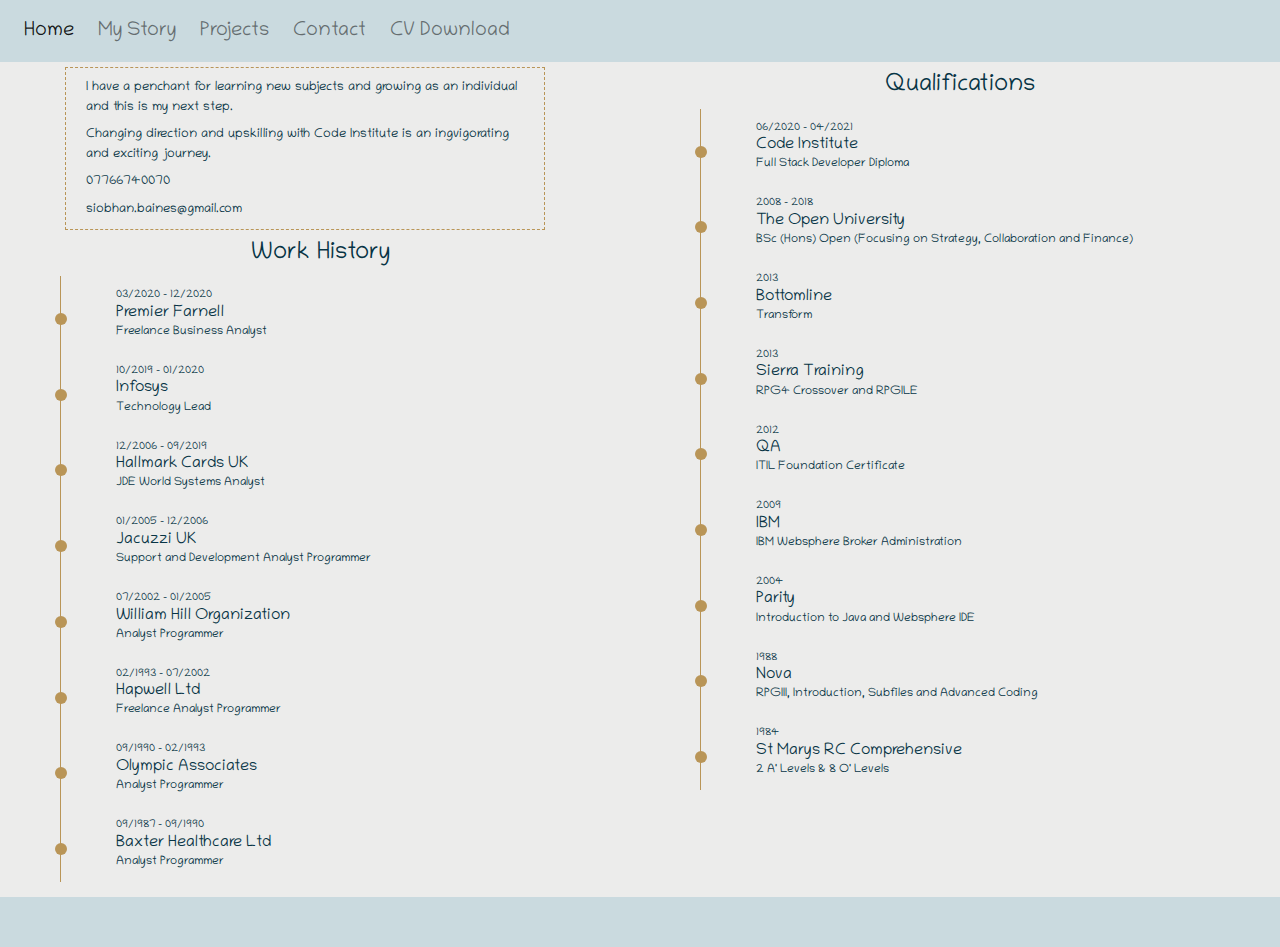
==== about.html @ 06c24351 "Run through HTML, CSS and autoprefix checkers" ====
<!DOCTYPE html>
<html lang="en">

<head>
	<meta charset="UTF-8" />
	<meta name="viewport" content="width=device-width, initial-scale=1.0" />

	<link rel="stylesheet"
		href="https://cdnjs.cloudflare.com/ajax/libs/twitter-bootstrap/4.5.2/css/bootstrap.min.css" />
	<script src="https://code.jquery.com/jquery-3.5.1.slim.min.js"
		integrity="sha384-DfXdz2htPH0lsSSs5nCTpuj/zy4C+OGpamoFVy38MVBnE+IbbVYUew+OrCXaRkfj" crossorigin="anonymous">
	</script>
	<script src="https://cdn.jsdelivr.net/npm/bootstrap@4.5.3/dist/js/bootstrap.bundle.min.js"
		integrity="sha384-ho+j7jyWK8fNQe+A12Hb8AhRq26LrZ/JpcUGGOn+Y7RsweNrtN/tE3MoK7ZeZDyx" crossorigin="anonymous">
	</script>
	<link rel="stylesheet" href="https://use.fontawesome.com/releases/v5.6.1/css/all.css"
		integrity="sha384-gfdkjb5BdAXd+lj+gudLWI+BXq4IuLW5IT+brZEZsLFm++aCMlF1V92rMkPaX4PP" crossorigin="anonymous" />
	<!-- My Style Sheet -->
	<link rel="stylesheet" href="assets/css/style.css" type="text/css" />
	<title>Siobhan Baines Portfolio</title>
</head>

<body>
	<!-- Header containing Navigation and CV Download call to action -->
	<header>
		<div class="container-fluid header-container">

			<nav class="navbar navbar-expand-sm navbar-light">
				<button class="navbar-toggler mr-auto" type="button" data-toggle="collapse" data-target="#navbarNavDropdown" aria-controls="navbarNavDropdown" aria-expanded="false" aria-label="Toggle navigation"><span class="navbar-toggler-icon"></span>
                </button>

				<div class="collapse navbar-collapse" id="navbarNavDropdown">
					<ul class="navbar-nav mr-auto">
						<li class="active nav-item mr-2">
							<a class="nav-link" href="index.html">Home</a>
						</li>
						<li class="nav-item mr-2">
							<a class="nav-link" href="about.html">My Story</a>
						</li>
						<li class="nav-item mr-2">
							<a class="nav-link" href="projects.html">Projects</a>
						</li>
						<li class="nav-item mr-2">
							<a class="nav-link" href="contact.html">Contact</a>
						</li>
						<li class="nav-item mr-2">
							<a class="nav-link" href="assets/cv/Siobhan_Baines_CV.pdf" target="_blank">CV Download</a>
						</li>
					</ul>
				</div>
			</nav>
		</div>
	</header>
	<!-- A brief outline of my skill, qualifications and experience? -->
	<section class="container-fluid about-container">
		<div class="row">
			<div class="col-md-6 section-1">
	
				<!-- My Contact Details-->
				<div class="row">
					<div class="col-md-12 about-me">
	
						<!-- Who I am -->
						<div id="about-me-intro">
							<ul>
								<li>
									<p class="about-me"> I have a penchant for learning new subjects and growing as an
										individual and this is my next step.</p>
								</li>
								<li>
									<p class="about-me">Changing direction and upskilling with Code Institute is an
										ingvigorating and exciting journey.</p>
								</li>
								<li>
									<p class="about-me inline-block"><i class="fa fa-phone"></i> 07766740070
									</p>
								</li>
								<li>
									<p class="about-me inline-block"><a
											href="mailto:siobhan.baines@gmail.com"><i class="fa fa-envelope-square"></i></a>
										siobhan.baines@gmail.com</p>
								</li>
							</ul>
						</div>
					</div>
	
					<!-- Work Timeline -->
					<div class="col-md-12" id="work-section">
						<h4 class="timeline-heading">Work History</h4>
						<div class="timeline-items">
							<div class="timeline-item" data-dates="03/2020 - 12/2020">
								<h6>Premier Farnell</h6>
								<p>Freelance Business Analyst</p>
							</div>
							<div class="timeline-item" data-dates="10/2019 - 01/2020">
								<h6>Infosys</h6>
								<p>Technology Lead</p>
							</div>
							<div class="timeline-item" data-dates="12/2006 - 09/2019">
								<h6>Hallmark Cards UK</h6>
								<p>JDE World Systems Analyst</p>
							</div>
							<div class="timeline-item" data-dates="01/2005 - 12/2006">
								<h6>Jacuzzi UK</h6>
								<p>Support and Development Analyst Programmer</p>
							</div>
							<div class="timeline-item" data-dates="07/2002 - 01/2005">
								<h6>William Hill Organization</h6>
								<p>Analyst Programmer</p>
							</div>
							<div class="timeline-item" data-dates="02/1993 - 07/2002">
								<h6>Hapwell Ltd</h6>
								<p>Freelance Analyst Programmer</p>
							</div>
							<div class="timeline-item" data-dates="09/1990 - 02/1993">
								<h6>Olympic Associates</h6>
								<p>Analyst Programmer</p>
							</div>
							<div class="timeline-item" data-dates="09/1987 - 09/1990">
								<h6>Baxter Healthcare Ltd</h6>
								<p>Analyst Programmer</p>
							</div>
						</div>
					</div>
				</div>
			</div>
			<!-- Qualification Timeline -->
			<div class="col-md-6 section-2">
				<div class="row">
					<div class="col-md-12" id="qualify-section">
						<h4 class="timeline-heading">Qualifications</h4>
						<div class="timeline-items">
							<div class="timeline-item" data-dates="06/2020 - 04/2021">
								<h6>Code Institute</h6>
								<p>Full Stack Developer Diploma</p>
							</div>
							<div class="timeline-item" data-dates="2008 - 2018">
								<h6>The Open University</h6>
								<p>BSc (Hons) Open
									(Focusing on Strategy, Collaboration and Finance)</p>
							</div>
							<div class="timeline-item" data-dates="2013">
								<h6>Bottomline</h6>
								<p>Transform</p>
							</div>
							<div class="timeline-item" data-dates="2013">
								<h6>Sierra Training</h6>
								<p>RPG4 Crossover and RPGILE</p>
							</div>
							<div class="timeline-item" data-dates="2012">
								<h6>QA</h6>
								<p>ITIL Foundation Certificate</p>
							</div>
							<div class="timeline-item" data-dates="2009">
								<h6>IBM</h6>
								<p>IBM Websphere Broker Administration</p>
							</div>
							<div class="timeline-item" data-dates="2004">
								<h6>Parity</h6>
								<p>Introduction to Java and Websphere IDE</p>
							</div>
							<div class="timeline-item" data-dates="1988">
								<h6>Nova</h6>
								<p>RPGIII, Introduction, Subfiles and Advanced Coding</p>
							</div>
							<div class="timeline-item" data-dates="1984">
								<h6>St Marys RC Comprehensive</h6>
								<p>2 A' Levels & 8 O' Levels</p>
							</div>
						</div>
					</div>
				</div>
			</div>
		</div>
	</section>

	<!-- Social Media Links-->
	<footer>
		<div class="contain-fluid">
			<div class="row justify-content-center no-gutters">
				<div class="col col-sm-6">
					<ul class="social-media inline-block">
						<li class="social-media inline-block ml-3">
							<a href="https://github.com/SiobhanBaines" target="_blank">
								<i class="fab fa-github"></i></a>
						</li>
						<li class="social-media inline-block ml-3">
							<a href="https://www.linkedin.com/in/siobhan-baines-9b296a22/" target="_blank">
								<i class="fab fa-linkedin"></i></a>
						</li>
						<li class="social-media inline-block ml-3">
							<a href="https://www.facebook.com/siobhan.baines/" target="_blank">
								<i class="fab fa-facebook"></i></a>
						</li>
						<li class="social-media inline-block ml-3">
							<a href="https://www.instagram.com/siobhan.baines/" target="_blank">
								<i class="fab fa-instagram"></i></a>
						</li>
						<li class="social-media inline-block ml-3">
							<a href="https://twitter.com/BainesSiobhan" target="_blank">
								<i class="fab fa-twitter"></i></a>
						</li>
					</ul>
				</div>
			</div>
		</div>
	</footer>
</body>

</html>
---- assets/css/style.css ----
/*
* Prefixed by https://autoprefixer.github.io
* PostCSS: v7.0.29,
* Autoprefixer: v9.7.6
* Browsers: last 4 version
*/

@import url('https://fonts.googleapis.com/css2?family=Chilanka&display=swap');
/*-----------------------------------------Colours*/
a {
    color: #073445;
}

.cv-pdf a {
    color: #b99557;
}

/*------------------------------------------Global*/
body {
    margin: 0;
    padding:0;
    font-family: Chilanka;
    color: #073445;
}
.inline-block {
    display: inline-block;
}
h1, h3,h5, h6{
    margin: 0;
}

.jumbotron {
    background: transparent;
}
/*--------------------------------------Image overlay*/
.opaque-overlay {
    position: absolute;
    top: 0;
    left: 0;
    height: 100%;
    width: 100%;
    background-color: rgba(250, 250, 250, 0.8);
}
/*------------------------------------------Header*/
.header-container {
    max-width: 100vw !important;
    max-height: 100vh !important;
    padding: 0;
    margin: 0;
    background-color: rgba(150, 181, 191, 0.5);
    -webkit-box-align: baseline;
        -ms-flex-align: baseline;
            align-items: baseline;
}
.navbar {
    margin-bottom: 0;
    border: 0;
    width: 100%;
}
.nav-item {
    font-size: 20px;
}

/*----------------------------------------Footer*/

footer {
    background-color: rgba(150, 181, 191, 0.5);
    margin: 0;
    min-height: 50px;
}
footer ul {
    width: 100%;
    padding: 0;
    margin: 0;
    margin-top: 10px;
}

.footer ul li {
    margin-top: 12px;
    padding: 0;
}

.social-media {
    font-size: 25px;
    font-weight: bold;
    position: relative;
    text-align: center;
}

/*------------------------------------Index Body Image*/
.index-container {
    height: 100vh;
    background: url("../images/index-image.jpg") no-repeat top left fixed;
    background-size: cover;
    display: -webkit-box;
    display: -ms-flexbox;
    display: flex;
    -webkit-box-align: center;
        -ms-flex-align: center;
            align-items: center;
    -webkit-box-pack: center;
        -ms-flex-pack: center;
            justify-content: center;
    position: relative;
}
.jobtitle {
    color: #073445;
    margin-top: 25px;
    margin-left: 50px;
}
/*-------------------------------About Me body */
.about-container{
    background-color: #ececeb;
}
.about-me{
    padding-top: 5px;
}
#about-me-intro{
    padding:5px 0px 0px 0px;
    margin-left: 50px;
    margin-right: 80px;
    border-color: #b99557;
    border-style: dashed;
    border-width: thin;
    -webkit-box-pack: left;
        -ms-flex-pack: left;
            justify-content: left;
    font-size: 13px;
}
#about-me-intro ul{
    padding: 0em 0.5em 0em;
    margin-left: 1em;
    margin-right: 1em;
    margin-bottom: 0.5em;
}
#about-me-intro li {
    list-style: none;
}
.about-me p {
    margin-bottom: 3px;
}

#about-me-intro i {
    color: #b99557;
}
#work-section {
    display: table-cell;
    position: relative;
    padding: 10px 60px 15px 60px;
    text-align: center;
}
#work-section .heading-time{
font-weight: 700;
}
#qualify-section {
    position: relative;
    padding: 10px 60px 15px 60px;
    text-align: center;
}
.timeline-item {
    padding: 1em 2em 1em 5em;
    position: relative;
    border-left: 1px #b99557 solid;
    font-size: 11px;
    text-align: left;
}
.timeline-item p {
    padding: 0;
    margin: 0;
    font-size: 12px;
}
.timeline-item:before {
    content: attr(data-dates);
    left: 2.5em;
    top: 1em;
    padding: 0;
    margin: 0;
}
.timeline-item:after {
    width: 12px;
    height: 12px;
    display: block;
    top: 2.3rem;
    position: absolute;
    left: -6px;
    border-radius: 50%;
    content:"";
    background: #b99557;
}
/*-----------------------------------Project Body*/
.projects-container {
    background-color: #eae5cc;
}
.project-row{
      -webkit-box-pack: center;
          -ms-flex-pack: center;
              justify-content: center;
      -webkit-box-align: center;
          -ms-flex-align: center;
              align-items: center;
}
.card {
    border-radius: 5%;
    width: 15em;
    height: 12em;
    top: 25%;
    margin: 8% auto;
    padding: 15px;
    -webkit-box-align: center;
        -ms-flex-align: center;
            align-items: center;
    z-index: 2;
    display: block;
    opacity: 0.75;
    transition: all 0.3s ease-in;
    -webkit-transition: all 0.3s ease-in;
    -moz-transition: all 0.3s ease-in;
    -o-transition: all 0.3s ease-in;
}
.card-title{
    font-size: 18px;
    font-weight: 700;
    text-align: center;
}
.card-subtitle{
    font-size: 15px;
    text-align: center;
}
.card-text {
  font-size: 30px;
  font-weight: bold;
  position: relative;
  text-align: center;
  color: #b99557;
  padding: 30px 10px 0 10px;
}
.card-text a{
  font-size: 30px;
  font-weight: bold;
  position: relative;
  text-align: center;
  color: #b99557;
  padding: 30px 10px 0 10px;
}

/*------------------------------------Contact Body*/
.contact-container {
    height: 100vh;
    overflow: hidden;
    background: url("../images/contact-image.jpg") no-repeat top left fixed;
    background-size: cover;
    display: -webkit-box;
    display: -ms-flexbox;
    display: flex;
    -webkit-box-align: center;
        -ms-flex-align: center;
            align-items: center;
    -webkit-box-pack: center;
        -ms-flex-pack: center;
            justify-content: center;
    position: relative;
}

.contact-form {
  padding-top: 10px;
  margin: 0 auto;
  max-width: 75%;
}

button[type="submit"] {
  margin-top: 15px;
  margin-bottom: 20px;
  color: #fafafa;
  background-color: #b99557;
}

/*--------------------------------------------Media Queries*/
@media (min-width: 992px) {
  .center-form {
    padding-top: 30px;
    min-height: 240px;
    margin: 0 auto;
    max-width: 50%;
  }
}
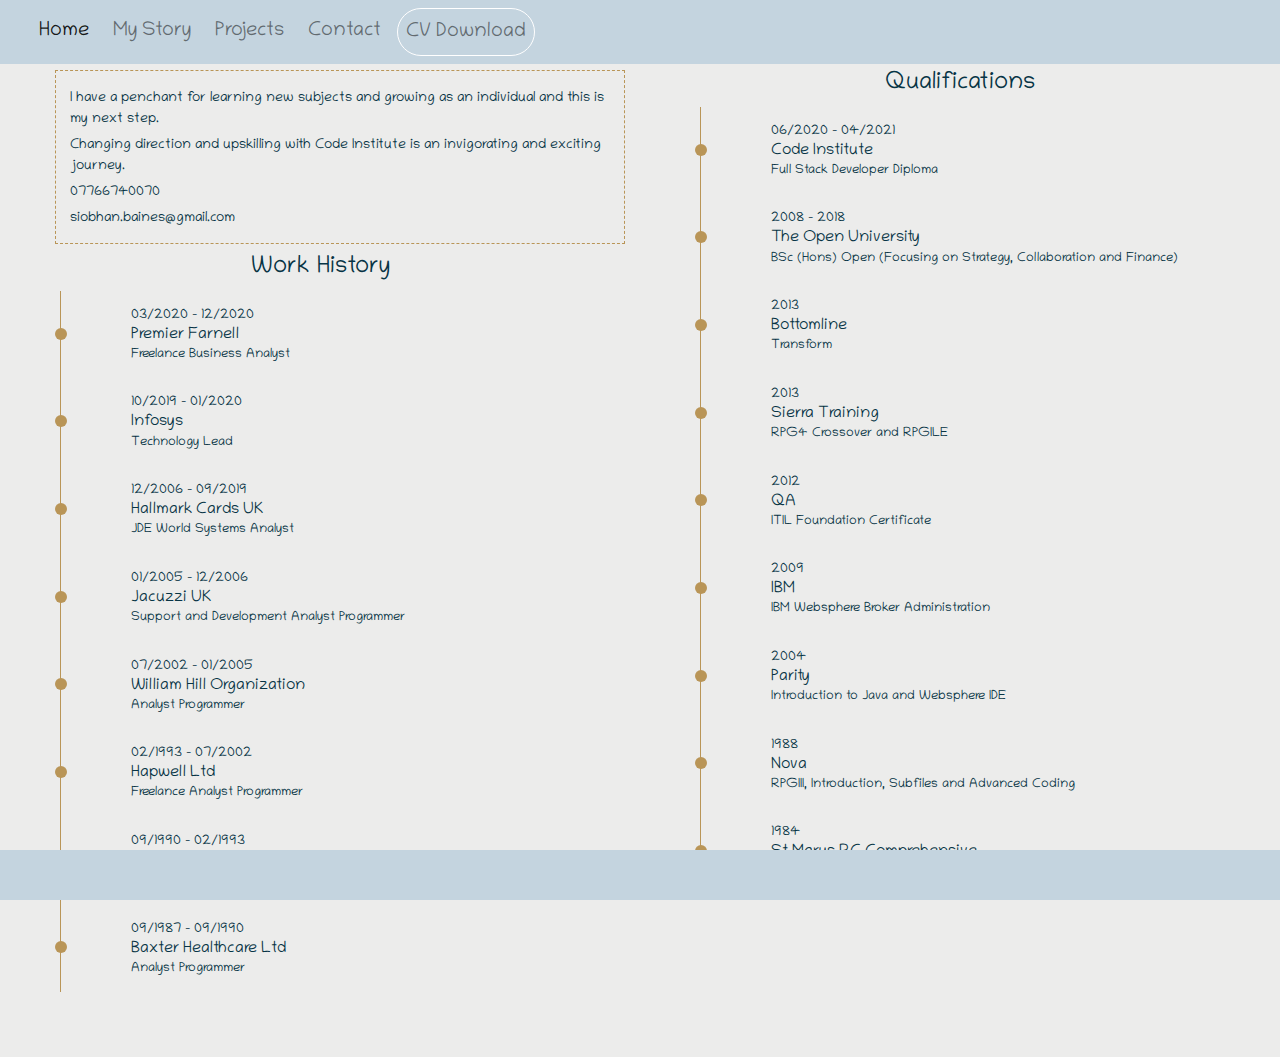
==== commit 28cc8d90: "Add comments where I have copied and modified code" ====
--- a/about.html
+++ b/about.html
@@ -23,6 +23,8 @@
 <body>
 	<!-- Header containing Navigation and CV Download call to action -->
 	<header>
+            <!-- copied from Whiskey Drop - Code Institute - modified to fit 
+                 This is based on a standard Bootstrap feature using Bootstrap classes etc -->            
 		<div class="container-fluid header-container">
 
 			<nav class="navbar navbar-expand-sm navbar-light">
@@ -43,7 +45,7 @@
 						<li class="nav-item mr-2">
 							<a class="nav-link" href="contact.html">Contact</a>
 						</li>
-						<li class="nav-item mr-2">
+						<li class="nav-item mr-2 cv-pdf">
 							<a class="nav-link" href="assets/cv/Siobhan_Baines_CV.pdf" target="_blank">CV Download</a>
 						</li>
 					</ul>
@@ -64,21 +66,21 @@
 						<div id="about-me-intro">
 							<ul>
 								<li>
-									<p class="about-me"> I have a penchant for learning new subjects and growing as an
+									<p > I have a penchant for learning new subjects and growing as an
 										individual and this is my next step.</p>
 								</li>
 								<li>
-									<p class="about-me">Changing direction and upskilling with Code Institute is an
-										ingvigorating and exciting journey.</p>
-								</li>
-								<li>
-									<p class="about-me inline-block"><i class="fa fa-phone"></i> 07766740070
+									<p >Changing direction and upskilling with Code Institute is an
+										invigorating and exciting journey.</p>
+								</li>
+								<li>
+									<p class="inline-block"><a href="tel:07766740070"><i class="fa fa-phone"></i>  07766740070</a>
 									</p>
 								</li>
 								<li>
-									<p class="about-me inline-block"><a
-											href="mailto:siobhan.baines@gmail.com"><i class="fa fa-envelope-square"></i></a>
-										siobhan.baines@gmail.com</p>
+									<p class="inline-block"><a
+											href="mailto:siobhan.baines@gmail.com"><i class="fa fa-envelope-square"></i>  siobhan.baines@gmail.com</a>
+										</p>
 								</li>
 							</ul>
 						</div>
@@ -88,6 +90,7 @@
 					<div class="col-md-12" id="work-section">
 						<h4 class="timeline-heading">Work History</h4>
 						<div class="timeline-items">
+                                <!-- The timeline items sections were copied from resume-miniproject-bootstrap4 - Code Institute - modified -->     
 							<div class="timeline-item" data-dates="03/2020 - 12/2020">
 								<h6>Premier Farnell</h6>
 								<p>Freelance Business Analyst</p>
@@ -176,7 +179,7 @@
 
 	<!-- Social Media Links-->
 	<footer>
-		<div class="contain-fluid">
+		<div class="container">
 			<div class="row justify-content-center no-gutters">
 				<div class="col col-sm-6">
 					<ul class="social-media inline-block">
--- a/assets/css/style.css
+++ b/assets/css/style.css
@@ -11,16 +11,13 @@
     color: #073445;
 }
 
-.cv-pdf a {
-    color: #b99557;
-}
-
 /*------------------------------------------Global*/
-body {
+html, body {
     margin: 0;
     padding:0;
     font-family: Chilanka;
     color: #073445;
+    height: 100%
 }
 .inline-block {
     display: inline-block;
@@ -29,11 +26,12 @@
     margin: 0;
 }
 
-.jumbotron {
+.jumbotron { /*  Copied from Whiskey Drop - Coding Institute */
     background: transparent;
 }
 /*--------------------------------------Image overlay*/
-.opaque-overlay {
+
+.opaque-overlay { /* Copied from Whiskey Drop - Coding Institute - changed colour */
     position: absolute;
     top: 0;
     left: 0;
@@ -42,17 +40,17 @@
     background-color: rgba(250, 250, 250, 0.8);
 }
 /*------------------------------------------Header*/
-.header-container {
-    max-width: 100vw !important;
-    max-height: 100vh !important;
-    padding: 0;
-    margin: 0;
-    background-color: rgba(150, 181, 191, 0.5);
-    -webkit-box-align: baseline;
-        -ms-flex-align: baseline;
-            align-items: baseline;
-}
-.navbar {
+header{
+    background-color: #c4d4df;
+    margin: 0;
+    min-height: 50px;
+    z-index: 10;
+    position: fixed;
+    top: 0;
+    width: 100vw;
+}
+
+.navbar { /* Copied from Whiskey Drop - Coding Institute - modified */
     margin-bottom: 0;
     border: 0;
     width: 100%;
@@ -61,12 +59,21 @@
     font-size: 20px;
 }
 
+.cv-pdf{
+    border: #fff;
+    border-style: solid;
+    border-width: thin;
+    border-radius: 25px;
+}
 /*----------------------------------------Footer*/
-
 footer {
-    background-color: rgba(150, 181, 191, 0.5);
+    background-color: #c4d4df;
     margin: 0;
     min-height: 50px;
+    z-index: 10;
+    position: fixed;
+    bottom:0;
+    width: 100vw;
 }
 footer ul {
     width: 100%;
@@ -74,12 +81,10 @@
     margin: 0;
     margin-top: 10px;
 }
-
 .footer ul li {
     margin-top: 12px;
     padding: 0;
 }
-
 .social-media {
     font-size: 25px;
     font-weight: bold;
@@ -88,9 +93,10 @@
 }
 
 /*------------------------------------Index Body Image*/
-.index-container {
-    height: 100vh;
-    background: url("../images/index-image.jpg") no-repeat top left fixed;
+
+.index-container { /* callout-container copied from Whiskey Drop - Coding Institute - modified */
+    height: 100%;
+    background: url("../images/index_image.png") no-repeat top left fixed;
     background-size: cover;
     display: -webkit-box;
     display: -ms-flexbox;
@@ -101,34 +107,35 @@
     -webkit-box-pack: center;
         -ms-flex-pack: center;
             justify-content: center;
-    position: relative;
+   position: relative;
 }
 .jobtitle {
     color: #073445;
     margin-top: 25px;
     margin-left: 50px;
 }
+
 /*-------------------------------About Me body */
 .about-container{
     background-color: #ececeb;
 }
 .about-me{
-    padding-top: 5px;
+    padding-top: 70px;
 }
 #about-me-intro{
-    padding:5px 0px 0px 0px;
-    margin-left: 50px;
-    margin-right: 80px;
+    padding-top:5px;
+    margin-left: 40px;
+    margin-right: 0px;
     border-color: #b99557;
     border-style: dashed;
     border-width: thin;
     -webkit-box-pack: left;
         -ms-flex-pack: left;
             justify-content: left;
-    font-size: 13px;
+    font-size: 14px;
 }
 #about-me-intro ul{
-    padding: 0em 0.5em 0em;
+    padding: 0.5em 0em 0.5em 0em;
     margin-left: 1em;
     margin-right: 1em;
     margin-bottom: 0.5em;
@@ -136,47 +143,48 @@
 #about-me-intro li {
     list-style: none;
 }
-.about-me p {
-    margin-bottom: 3px;
-}
-
+#about-me-intro p {
+    padding: 5px 0 0 0;
+    margin: 0;
+
+}
 #about-me-intro i {
     color: #b99557;
 }
 #work-section {
     display: table-cell;
     position: relative;
-    padding: 10px 60px 15px 60px;
-    text-align: center;
-}
-#work-section .heading-time{
+    padding: 10px 60px 65px 60px;
+    text-align: center;
+}
+#qualify-section {
+    position: relative;
+    padding: 70px 60px 65px 60px;
+    text-align: center;
+}
+.heading-time{
 font-weight: 700;
 }
-#qualify-section {
-    position: relative;
-    padding: 10px 60px 15px 60px;
-    text-align: center;
-}
-.timeline-item {
+.timeline-item { /* Copied from resume-miniproject-bootstrap4 - Code Institute - modified */
     padding: 1em 2em 1em 5em;
     position: relative;
     border-left: 1px #b99557 solid;
-    font-size: 11px;
+    font-size: 14px;
     text-align: left;
 }
-.timeline-item p {
+.timeline-item p { /* Copied from resume-miniproject-bootstrap4 - Code Institute - modified */
     padding: 0;
     margin: 0;
-    font-size: 12px;
-}
-.timeline-item:before {
+    font-size: 13px;
+}
+.timeline-item:before { /* Copied from resume-miniproject-bootstrap4 - Code Institute - modified */
     content: attr(data-dates);
     left: 2.5em;
     top: 1em;
     padding: 0;
     margin: 0;
 }
-.timeline-item:after {
+.timeline-item:after { /* Copied from resume-miniproject-bootstrap4 - Code Institute - modified */
     width: 12px;
     height: 12px;
     display: block;
@@ -187,17 +195,29 @@
     content:"";
     background: #b99557;
 }
+
 /*-----------------------------------Project Body*/
 .projects-container {
-    background-color: #eae5cc;
+   background-color: #d8dad4
 }
 .project-row{
+    min-height: 100vh;
+    padding: 70px 5px 70px 5px;
       -webkit-box-pack: center;
           -ms-flex-pack: center;
               justify-content: center;
       -webkit-box-align: center;
           -ms-flex-align: center;
               align-items: center;
+}
+.card-body{
+    padding-bottom: 0;
+}
+button.card-body{
+    border-style: none;
+    opacity: 1;
+    padding: 1px, 0;
+    background-color: #fff;
 }
 .card {
     border-radius: 5%;
@@ -206,6 +226,7 @@
     top: 25%;
     margin: 8% auto;
     padding: 15px;
+    justify-items: center;
     -webkit-box-align: center;
         -ms-flex-align: center;
             align-items: center;
@@ -225,6 +246,7 @@
 .card-subtitle{
     font-size: 15px;
     text-align: center;
+    padding-bottom: 1.5em;
 }
 .card-text {
   font-size: 30px;
@@ -232,7 +254,7 @@
   position: relative;
   text-align: center;
   color: #b99557;
-  padding: 30px 10px 0 10px;
+  padding: 30px 10px -5px 10px;
 }
 .card-text a{
   font-size: 30px;
@@ -242,12 +264,21 @@
   color: #b99557;
   padding: 30px 10px 0 10px;
 }
-
+#modalLabelP1,
+#modalLabelP2,
+#modalLabelP3,
+#modalLabelP4,
+#modalLabelP5,
+#modalLabelP2{
+    font-weight: 700;
+}
+.btn-projects{
+    background-color: #b99557; 
+}
 /*------------------------------------Contact Body*/
-.contact-container {
-    height: 100vh;
-    overflow: hidden;
-    background: url("../images/contact-image.jpg") no-repeat top left fixed;
+
+.contact-container { /* callout-container copied from Whiskey Drop - Coding Institute - modified */
+    background: url("../images/contact_image.png") no-repeat top left fixed;
     background-size: cover;
     display: -webkit-box;
     display: -ms-flexbox;
@@ -259,14 +290,13 @@
         -ms-flex-pack: center;
             justify-content: center;
     position: relative;
-}
-
+    min-height: 100vh;
+}
 .contact-form {
   padding-top: 10px;
   margin: 0 auto;
   max-width: 75%;
 }
-
 button[type="submit"] {
   margin-top: 15px;
   margin-bottom: 20px;
@@ -275,11 +305,22 @@
 }
 
 /*--------------------------------------------Media Queries*/
-@media (min-width: 992px) {
-  .center-form {
-    padding-top: 30px;
-    min-height: 240px;
-    margin: 0 auto;
-    max-width: 50%;
-  }
+@media (max-width: 768px) {
+    .center-form {
+        padding-top: 30px;
+        min-height: 240px;
+        margin: 0 auto;
+        max-width: 50%;
+    }
+    #work-section {
+        display: table-cell;
+        position: relative;
+        padding: 10px 60px 15px 60px;
+        text-align: center;
+    }
+    #qualify-section {
+        position: relative;
+        padding: 10px 60px 65px 60px;
+        text-align: center;
+    }
 }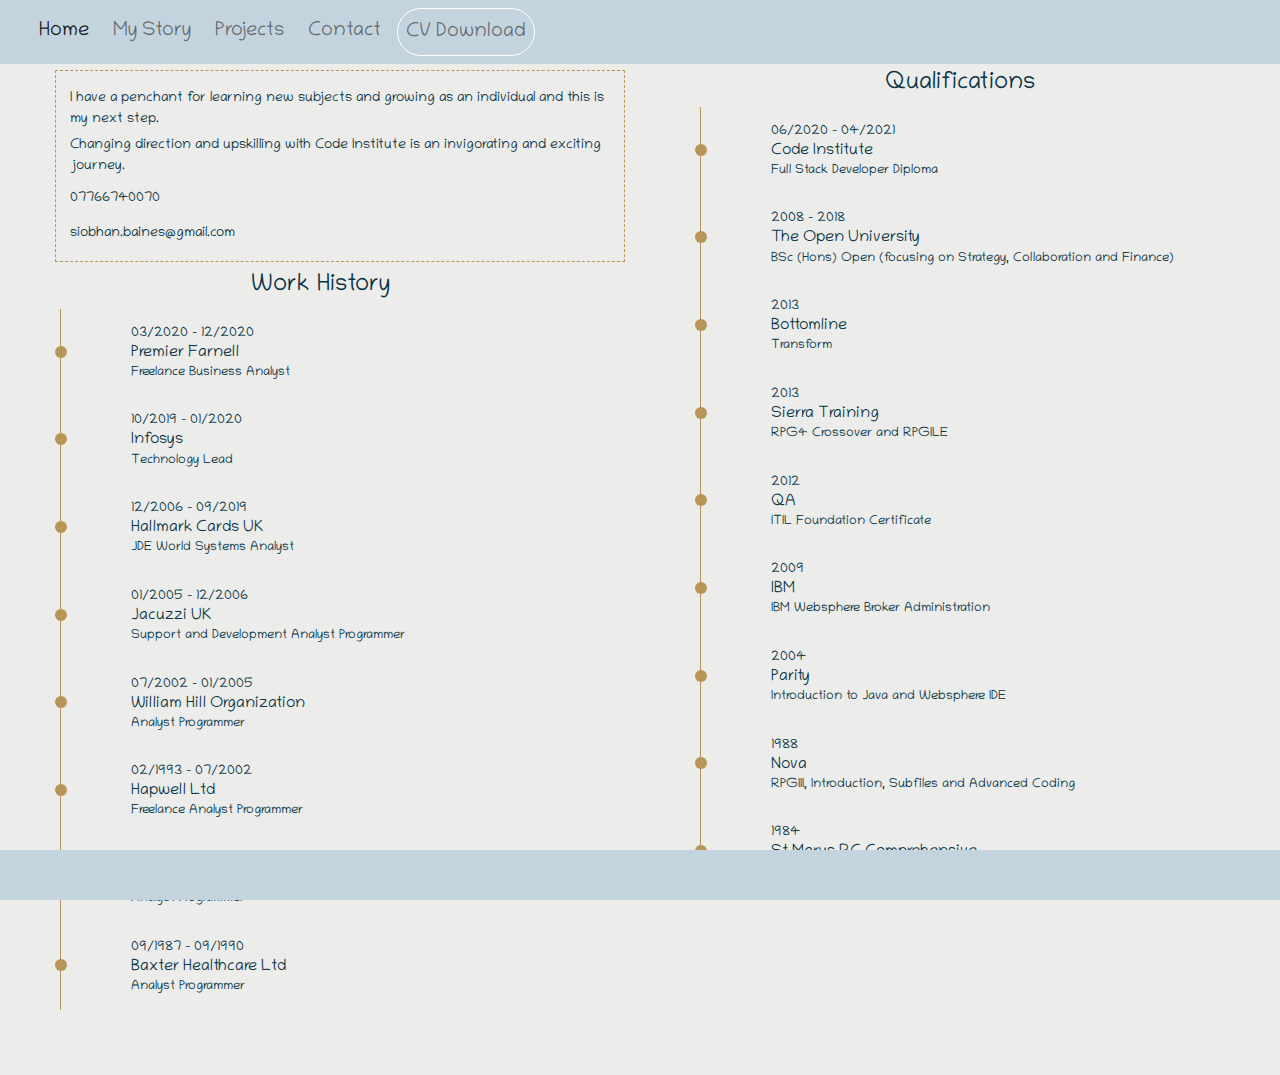
==== commit c7585d6e: "Make some changes after running lighthouse in dev tools" ====
--- a/about.html
+++ b/about.html
@@ -3,6 +3,7 @@
 
 <head>
 	<meta charset="UTF-8" />
+    <meta name="Description" content="Siobhan Baines Portfolio.">
 	<meta name="viewport" content="width=device-width, initial-scale=1.0" />
 
 	<link rel="stylesheet"
@@ -15,6 +16,7 @@
 	</script>
 	<link rel="stylesheet" href="https://use.fontawesome.com/releases/v5.6.1/css/all.css"
 		integrity="sha384-gfdkjb5BdAXd+lj+gudLWI+BXq4IuLW5IT+brZEZsLFm++aCMlF1V92rMkPaX4PP" crossorigin="anonymous" />
+    <link href="https://fonts.googleapis.com/css?family=Chilanka&display=swap" rel="stylesheet">
 	<!-- My Style Sheet -->
 	<link rel="stylesheet" href="assets/css/style.css" type="text/css" />
 	<title>Siobhan Baines Portfolio</title>
@@ -46,7 +48,7 @@
 							<a class="nav-link" href="contact.html">Contact</a>
 						</li>
 						<li class="nav-item mr-2 cv-pdf">
-							<a class="nav-link" href="assets/cv/Siobhan_Baines_CV.pdf" target="_blank">CV Download</a>
+							<a class="nav-link" href="assets/cv/siobhan_baines_cv.pdf" target="_blank">CV Download</a>
 						</li>
 					</ul>
 				</div>
@@ -140,7 +142,7 @@
 							<div class="timeline-item" data-dates="2008 - 2018">
 								<h6>The Open University</h6>
 								<p>BSc (Hons) Open
-									(Focusing on Strategy, Collaboration and Finance)</p>
+									(focusing on Strategy, Collaboration and Finance)</p>
 							</div>
 							<div class="timeline-item" data-dates="2013">
 								<h6>Bottomline</h6>
--- a/assets/css/style.css
+++ b/assets/css/style.css
@@ -6,6 +6,7 @@
 */
 
 @import url('https://fonts.googleapis.com/css2?family=Chilanka&display=swap');
+
 /*-----------------------------------------Colours*/
 a {
     color: #073445;
@@ -150,6 +151,7 @@
 }
 #about-me-intro i {
     color: #b99557;
+    font-size: 20px;
 }
 #work-section {
     display: table-cell;
@@ -213,12 +215,7 @@
 .card-body{
     padding-bottom: 0;
 }
-button.card-body{
-    border-style: none;
-    opacity: 1;
-    padding: 1px, 0;
-    background-color: #fff;
-}
+
 .card {
     border-radius: 5%;
     width: 15em;
@@ -247,6 +244,12 @@
     font-size: 15px;
     text-align: center;
     padding-bottom: 1.5em;
+}
+button.card-text{
+    border-style: none;
+    opacity: 1;
+    padding: 1px, 0;
+    background-color: #fff;
 }
 .card-text {
   font-size: 30px;
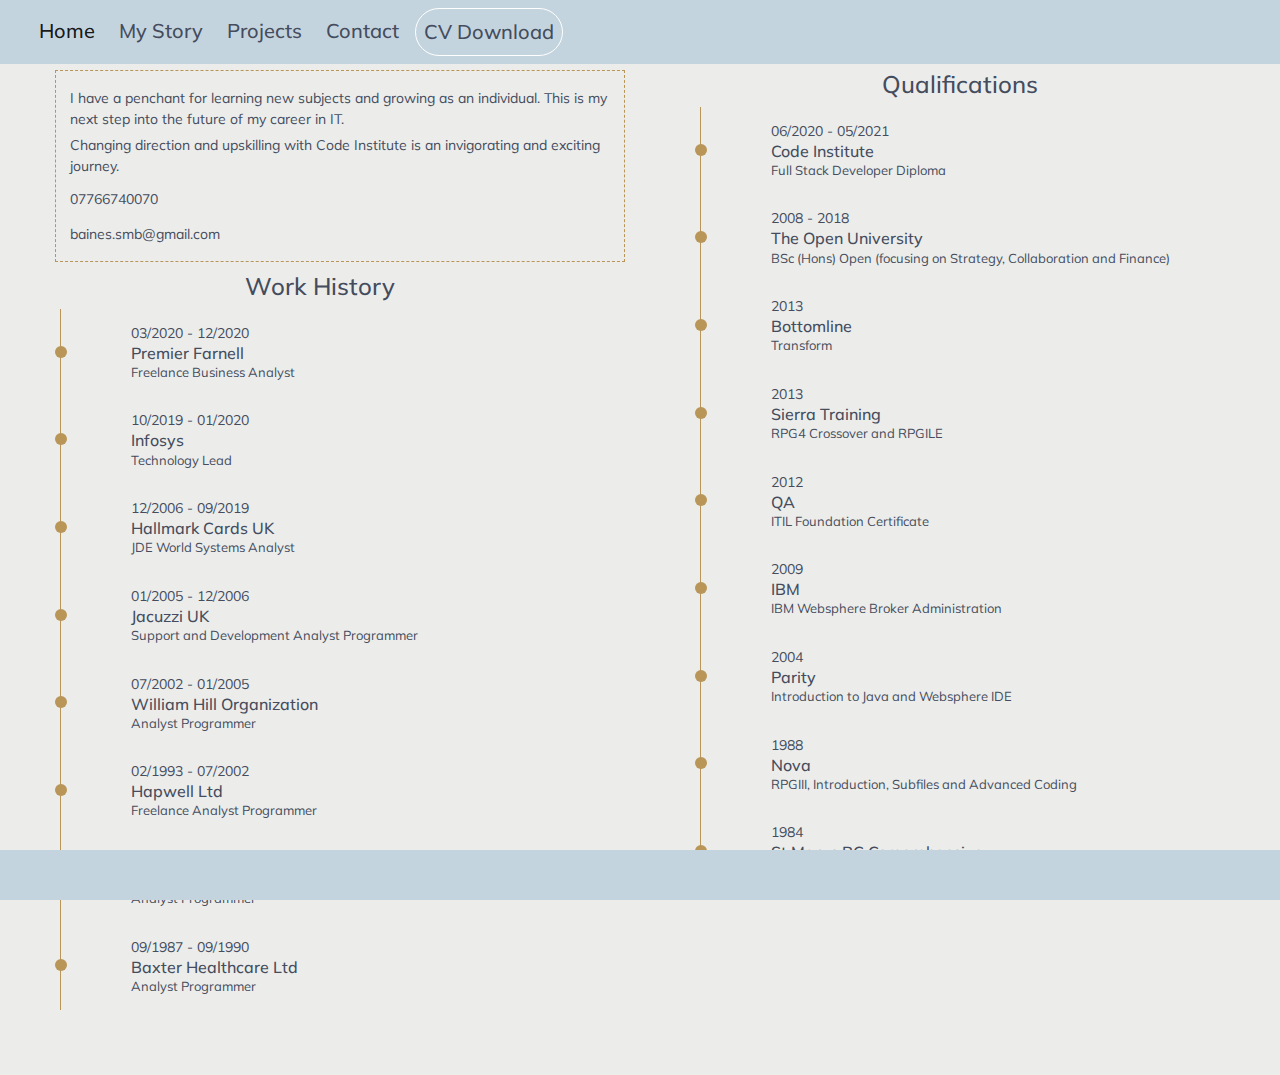
==== commit df50dc9d: "Adjust styling after adding 7th project" ====
--- a/about.html
+++ b/about.html
@@ -16,7 +16,6 @@
 	</script>
 	<link rel="stylesheet" href="https://use.fontawesome.com/releases/v5.6.1/css/all.css"
 		integrity="sha384-gfdkjb5BdAXd+lj+gudLWI+BXq4IuLW5IT+brZEZsLFm++aCMlF1V92rMkPaX4PP" crossorigin="anonymous" />
-    <link href="https://fonts.googleapis.com/css?family=Chilanka&display=swap" rel="stylesheet">
 	<!-- My Style Sheet -->
 	<link rel="stylesheet" href="assets/css/style.css" type="text/css" />
 	<title>Siobhan Baines Portfolio</title>
@@ -69,7 +68,7 @@
 							<ul>
 								<li>
 									<p > I have a penchant for learning new subjects and growing as an
-										individual and this is my next step.</p>
+										individual. This is my next step into the future of my career in IT.</p>
 								</li>
 								<li>
 									<p >Changing direction and upskilling with Code Institute is an
@@ -81,7 +80,7 @@
 								</li>
 								<li>
 									<p class="inline-block"><a
-											href="mailto:siobhan.baines@gmail.com"><i class="fa fa-envelope-square"></i>  siobhan.baines@gmail.com</a>
+									href="mailto:baines.smb@gmail.com"><i class="fa fa-envelope-square"></i>  baines.smb@gmail.com</a>
 										</p>
 								</li>
 							</ul>
@@ -92,7 +91,7 @@
 					<div class="col-md-12" id="work-section">
 						<h4 class="timeline-heading">Work History</h4>
 						<div class="timeline-items">
-                                <!-- The timeline items sections were copied from resume-miniproject-bootstrap4 - Code Institute - modified -->     
+                            <!-- The timeline items sections were copied from resume-miniproject-bootstrap4 - Code Institute - modified -->     
 							<div class="timeline-item" data-dates="03/2020 - 12/2020">
 								<h6>Premier Farnell</h6>
 								<p>Freelance Business Analyst</p>
@@ -135,7 +134,7 @@
 					<div class="col-md-12" id="qualify-section">
 						<h4 class="timeline-heading">Qualifications</h4>
 						<div class="timeline-items">
-							<div class="timeline-item" data-dates="06/2020 - 04/2021">
+							<div class="timeline-item" data-dates="06/2020 - 05/2021">
 								<h6>Code Institute</h6>
 								<p>Full Stack Developer Diploma</p>
 							</div>
@@ -178,7 +177,7 @@
 			</div>
 		</div>
 	</section>
-
+    
 	<!-- Social Media Links-->
 	<footer>
 		<div class="container">
--- a/assets/css/style.css
+++ b/assets/css/style.css
@@ -1,35 +1,34 @@
 /*
 * Prefixed by https://autoprefixer.github.io
 * PostCSS: v7.0.29,
-* Autoprefixer: v9.7.6
+* Autoprefixer: v9.7.1
 * Browsers: last 4 version
 */
 
-@import url('https://fonts.googleapis.com/css2?family=Chilanka&display=swap');
-
-/*-----------------------------------------Colours*/
+
+@import url('https://fonts.googleapis.com/css2?family=Mulish:ital,wght@0,400;0,500;1,300&display=swap');
+
+/*------------------------------------- Colours */
 a {
-    color: #073445;
-}
-
+    color: #444c5d;
+}
 /*------------------------------------------Global*/
 html, body {
     margin: 0;
     padding:0;
-    font-family: Chilanka;
-    color: #073445;
+    font-family: "Mulish", sans-serif;
+    font-weight: 400;
+    color: #444c5d;
     height: 100%
 }
 .inline-block {
     display: inline-block;
 }
+
 h1, h3,h5, h6{
     margin: 0;
 }
 
-.jumbotron { /*  Copied from Whiskey Drop - Coding Institute */
-    background: transparent;
-}
 /*--------------------------------------Image overlay*/
 
 .opaque-overlay { /* Copied from Whiskey Drop - Coding Institute - changed colour */
@@ -58,8 +57,11 @@
 }
 .nav-item {
     font-size: 20px;
-}
-
+    font-weight: 500;
+}
+.navbar-light .navbar-nav .nav-link{
+    color: #444c5d;
+}
 .cv-pdf{
     border: #fff;
     border-style: solid;
@@ -111,7 +113,7 @@
    position: relative;
 }
 .jobtitle {
-    color: #073445;
+    color: #444c5d;
     margin-top: 25px;
     margin-left: 50px;
 }
@@ -219,10 +221,10 @@
 .card {
     border-radius: 5%;
     width: 15em;
-    height: 12em;
+    height: 10em;
     top: 25%;
     margin: 8% auto;
-    padding: 15px;
+    padding: 1em;
     justify-items: center;
     -webkit-box-align: center;
         -ms-flex-align: center;
@@ -240,32 +242,40 @@
     font-weight: 700;
     text-align: center;
 }
+p.card-title{
+    color: #2e1f0e;
+    z-index: 10;
+}
 .card-subtitle{
-    font-size: 15px;
-    text-align: center;
-    padding-bottom: 1.5em;
+    font-size: 14px;
+    text-align: center;
+    padding-bottom: 1em;
+    color: #2e1f0e;
 }
 button.card-text{
     border-style: none;
     opacity: 1;
-    padding: 1px, 0;
+    padding: 1px 0;
     background-color: #fff;
+    outline: none;
 }
 .card-text {
-  font-size: 30px;
+  font-size: 14px;
   font-weight: bold;
   position: relative;
   text-align: center;
   color: #b99557;
-  padding: 30px 10px -5px 10px;
-}
-.card-text a{
-  font-size: 30px;
+  
+}
+.col-12, .col-sm-6, .col-md-4 {
+    padding-left: 5px;
+}
+a.project-link{
+  font-size: 40px;
   font-weight: bold;
   position: relative;
-  text-align: center;
   color: #b99557;
-  padding: 30px 10px 0 10px;
+  padding: 1px 10px 0 10px;
 }
 #modalLabelP1,
 #modalLabelP2,
@@ -273,11 +283,12 @@
 #modalLabelP4,
 #modalLabelP5,
 #modalLabelP2{
-    font-weight: 700;
+    font-weight: 500;
 }
 .btn-projects{
     background-color: #b99557; 
 }
+
 /*------------------------------------Contact Body*/
 
 .contact-container { /* callout-container copied from Whiskey Drop - Coding Institute - modified */
@@ -295,18 +306,33 @@
     position: relative;
     min-height: 100vh;
 }
+.form-heading{
+    display: none;
+}
 .contact-form {
-  padding-top: 10px;
-  margin: 0 auto;
-  max-width: 75%;
-}
-button[type="submit"] {
+    padding-top: 5px;
+    margin: 0 auto;
+    max-width: 65%;
+}
+
+.form-control {
+    margin: 0rem;
+    padding: 4px;
+    height: 24px;
+    overflow: hidden; 
+}
+label{
+  display: inline-block;
+  margin: 0px;
+  font-size: 16px;
+}
+.btn-secondary {
   margin-top: 15px;
   margin-bottom: 20px;
   color: #fafafa;
-  background-color: #b99557;
-}
-
+  font-weight: bold;
+  background-color: #8c7444;
+}
 /*--------------------------------------------Media Queries*/
 @media (max-width: 768px) {
     .center-form {
@@ -315,6 +341,13 @@
         margin: 0 auto;
         max-width: 50%;
     }
+    .name-callout,
+    .name,
+    .jobtitle{
+    color: #444c5d;
+    align-items: center;
+    margin-left: 0;
+   }
     #work-section {
         display: table-cell;
         position: relative;
@@ -326,4 +359,10 @@
         padding: 10px 60px 65px 60px;
         text-align: center;
     }
+    .card {
+    width: 15em;
+    height: 12em;
+    top: 15%;
+}
+   
 }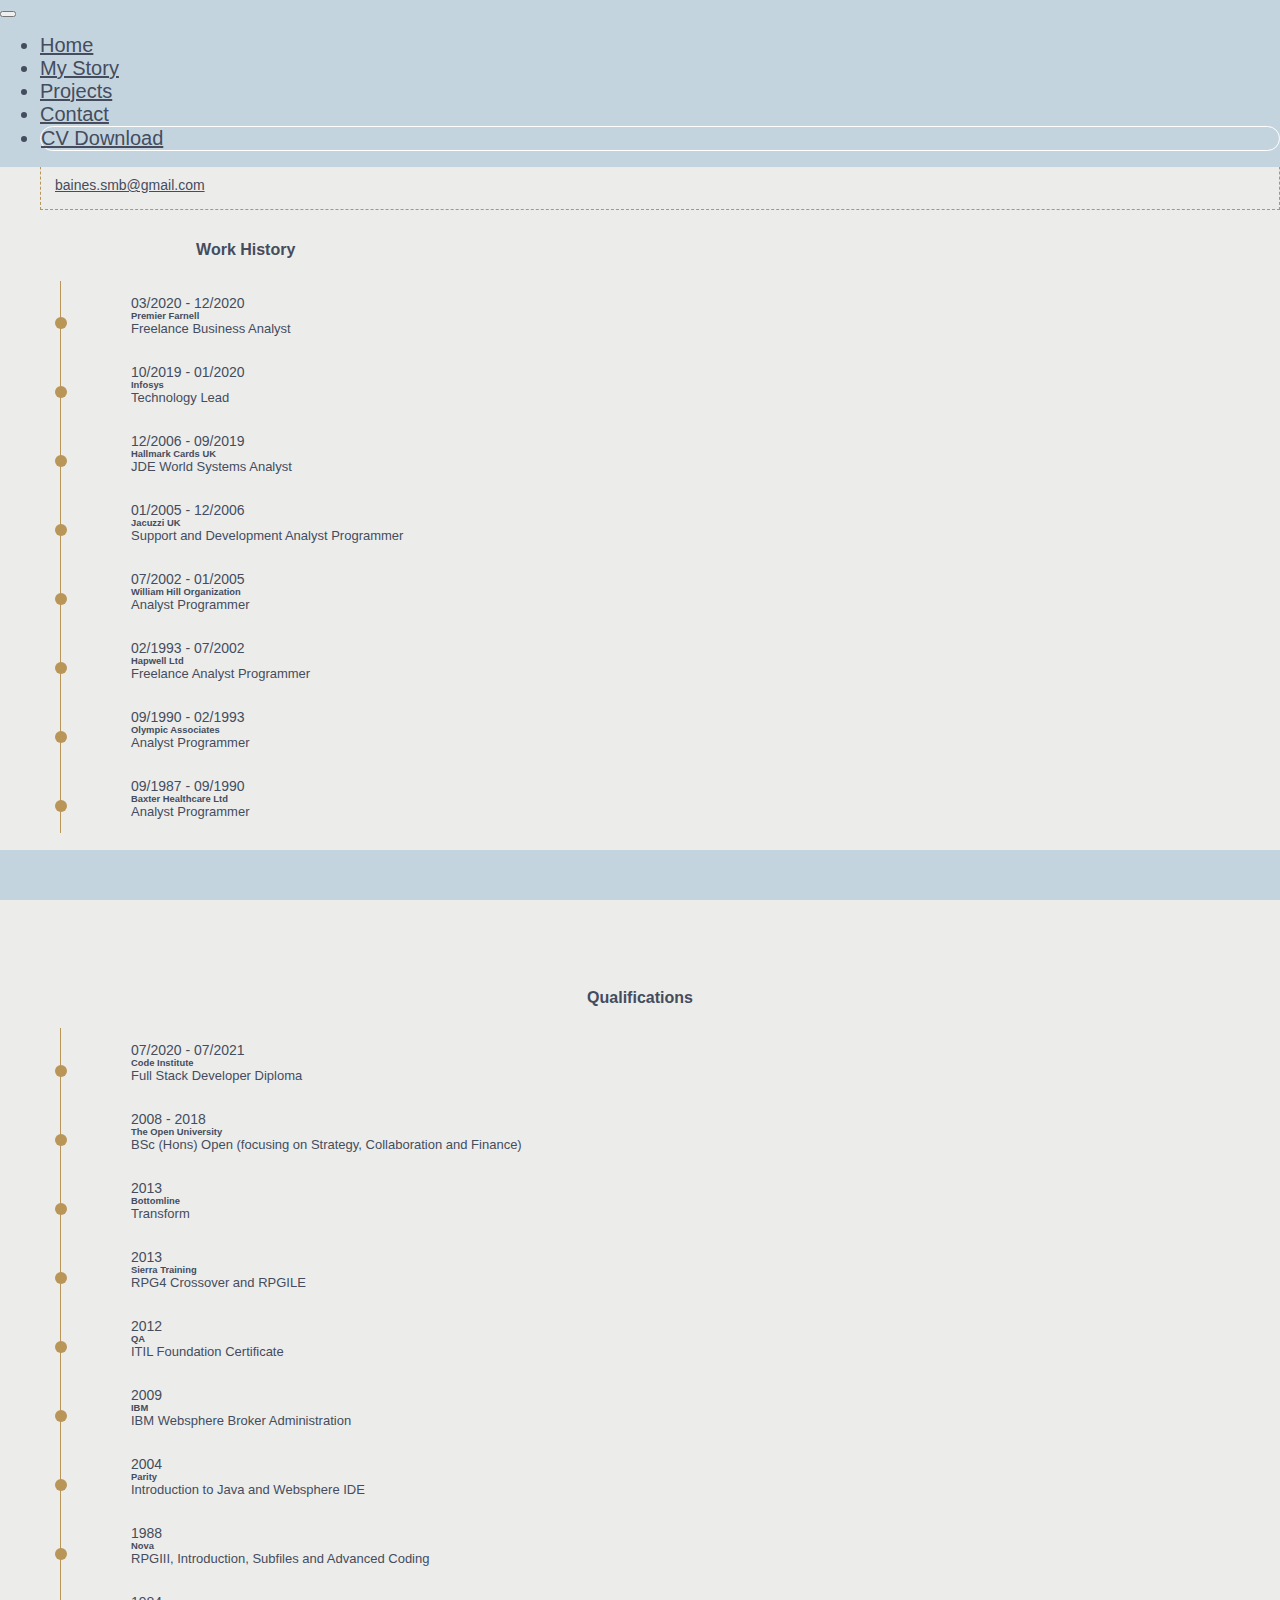
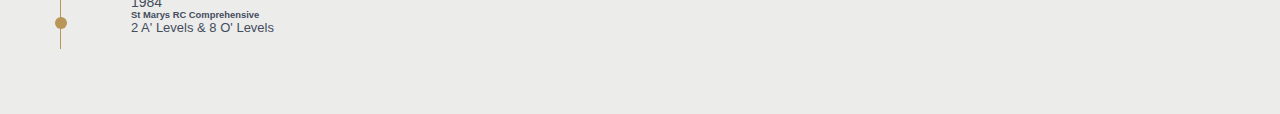
==== commit 2acd895e: "Add style-src statement from stackoverflow for linkedin image" ====
--- a/about.html
+++ b/about.html
@@ -5,7 +5,7 @@
 	<meta charset="UTF-8" />
     <meta name="Description" content="Siobhan Baines Portfolio.">
 	<meta name="viewport" content="width=device-width, initial-scale=1.0" />
-
+	<meta http-equiv="Content-Security-Policy" content="style-src 'self' https://fonts.googleapis.com; font-src 'self' https://fonts.gstatic.com;">
 	<link rel="stylesheet"
 		href="https://cdnjs.cloudflare.com/ajax/libs/twitter-bootstrap/4.5.2/css/bootstrap.min.css" />
 	<script src="https://code.jquery.com/jquery-3.5.1.slim.min.js"
@@ -134,7 +134,7 @@
 					<div class="col-md-12" id="qualify-section">
 						<h4 class="timeline-heading">Qualifications</h4>
 						<div class="timeline-items">
-							<div class="timeline-item" data-dates="06/2020 - 05/2021">
+							<div class="timeline-item" data-dates="07/2020 - 07/2021">
 								<h6>Code Institute</h6>
 								<p>Full Stack Developer Diploma</p>
 							</div>
@@ -189,7 +189,7 @@
 								<i class="fab fa-github"></i></a>
 						</li>
 						<li class="social-media inline-block ml-3">
-							<a href="https://www.linkedin.com/in/siobhan-baines-9b296a22/" target="_blank">
+							<a href="https://www.linkedin.com/in/siobhan-baines/" target="_blank">
 								<i class="fab fa-linkedin"></i></a>
 						</li>
 						<li class="social-media inline-block ml-3">
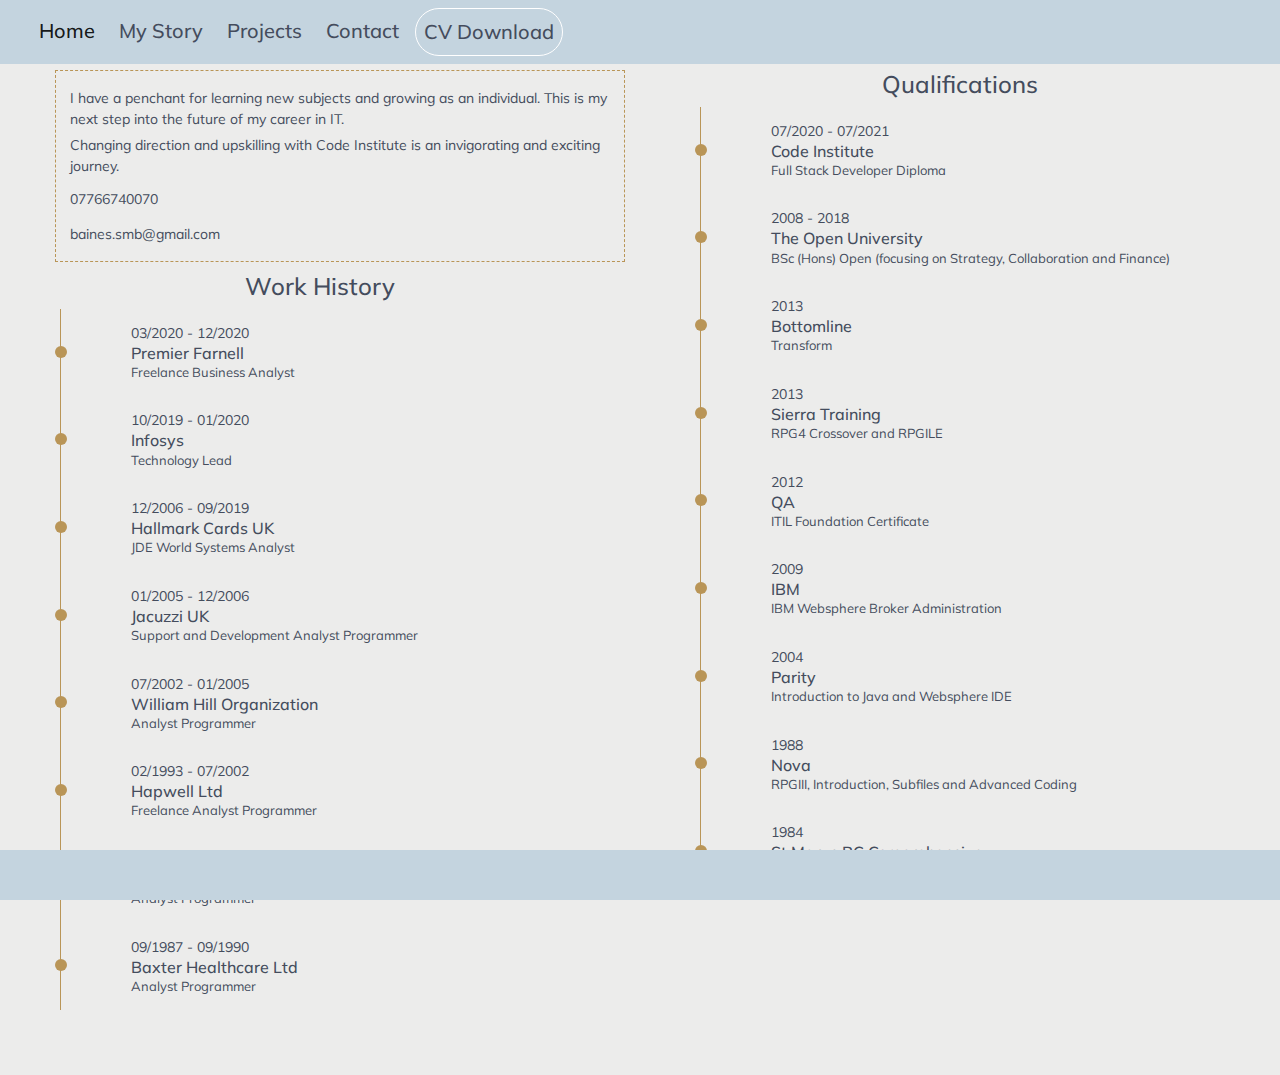
==== commit 79b7b755: "Remove style-src statement from stackoverflow for linkedin image. Put back to original - Jut linked " ====
--- a/about.html
+++ b/about.html
@@ -5,7 +5,6 @@
 	<meta charset="UTF-8" />
     <meta name="Description" content="Siobhan Baines Portfolio.">
 	<meta name="viewport" content="width=device-width, initial-scale=1.0" />
-	<meta http-equiv="Content-Security-Policy" content="style-src 'self' https://fonts.googleapis.com; font-src 'self' https://fonts.gstatic.com;">
 	<link rel="stylesheet"
 		href="https://cdnjs.cloudflare.com/ajax/libs/twitter-bootstrap/4.5.2/css/bootstrap.min.css" />
 	<script src="https://code.jquery.com/jquery-3.5.1.slim.min.js"
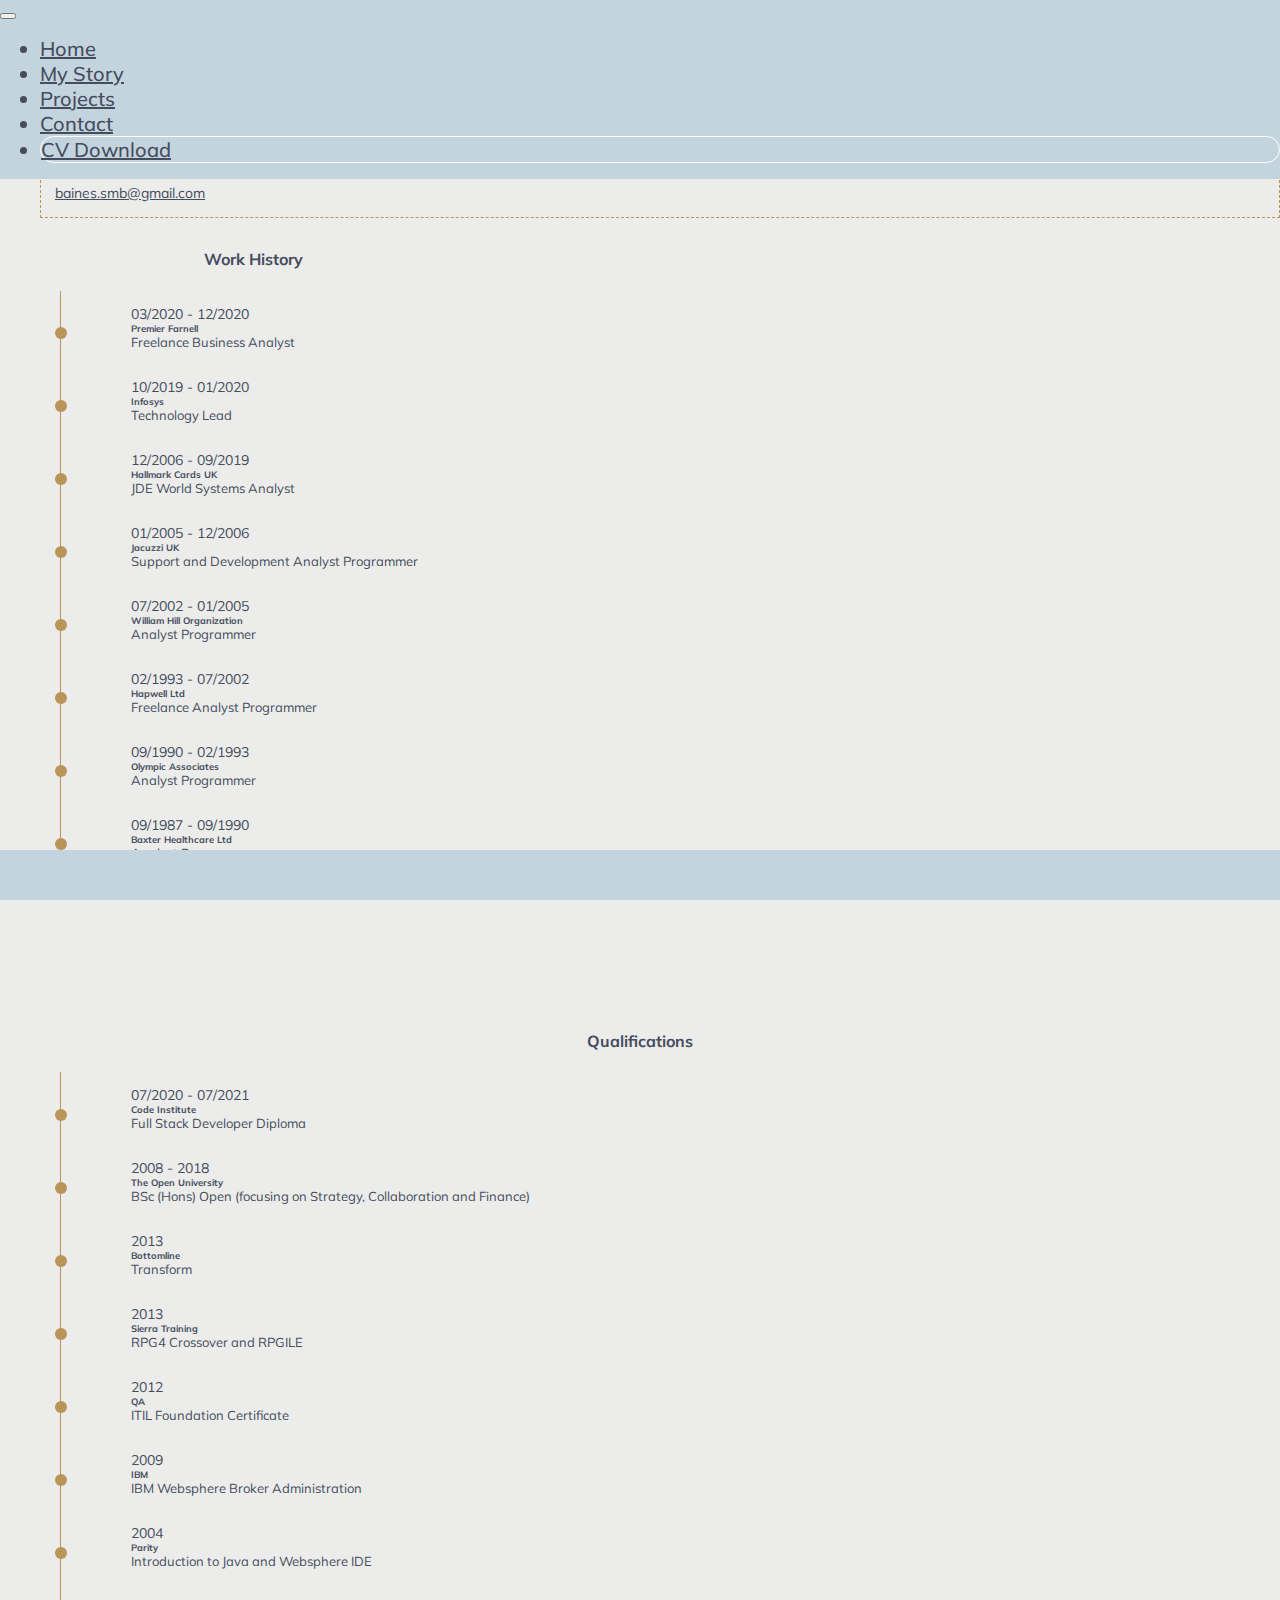
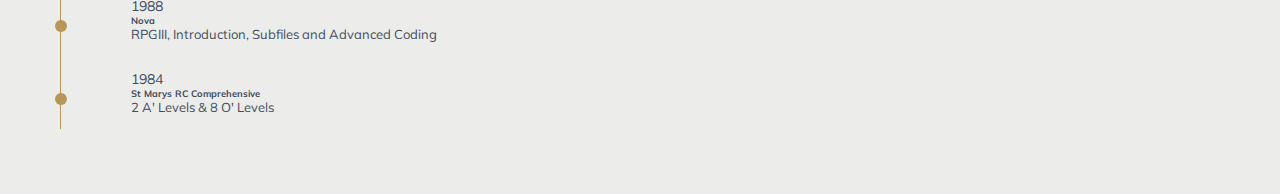
==== commit c2120604: "Replace CV" ====
--- a/about.html
+++ b/about.html
@@ -5,9 +5,7 @@
 	<meta charset="UTF-8" />
     <meta name="Description" content="Siobhan Baines Portfolio.">
 	<meta name="viewport" content="width=device-width, initial-scale=1.0" />
-	<link rel="stylesheet"
-		href="https://cdnjs.cloudflare.com/ajax/libs/twitter-bootstrap/4.5.2/css/bootstrap.min.css" />
-	<script src="https://code.jquery.com/jquery-3.5.1.slim.min.js"
+	<link rel="stylesheet" <script src="https://code.jquery.com/jquery-3.5.1.slim.min.js" 
 		integrity="sha384-DfXdz2htPH0lsSSs5nCTpuj/zy4C+OGpamoFVy38MVBnE+IbbVYUew+OrCXaRkfj" crossorigin="anonymous">
 	</script>
 	<script src="https://cdn.jsdelivr.net/npm/bootstrap@4.5.3/dist/js/bootstrap.bundle.min.js"
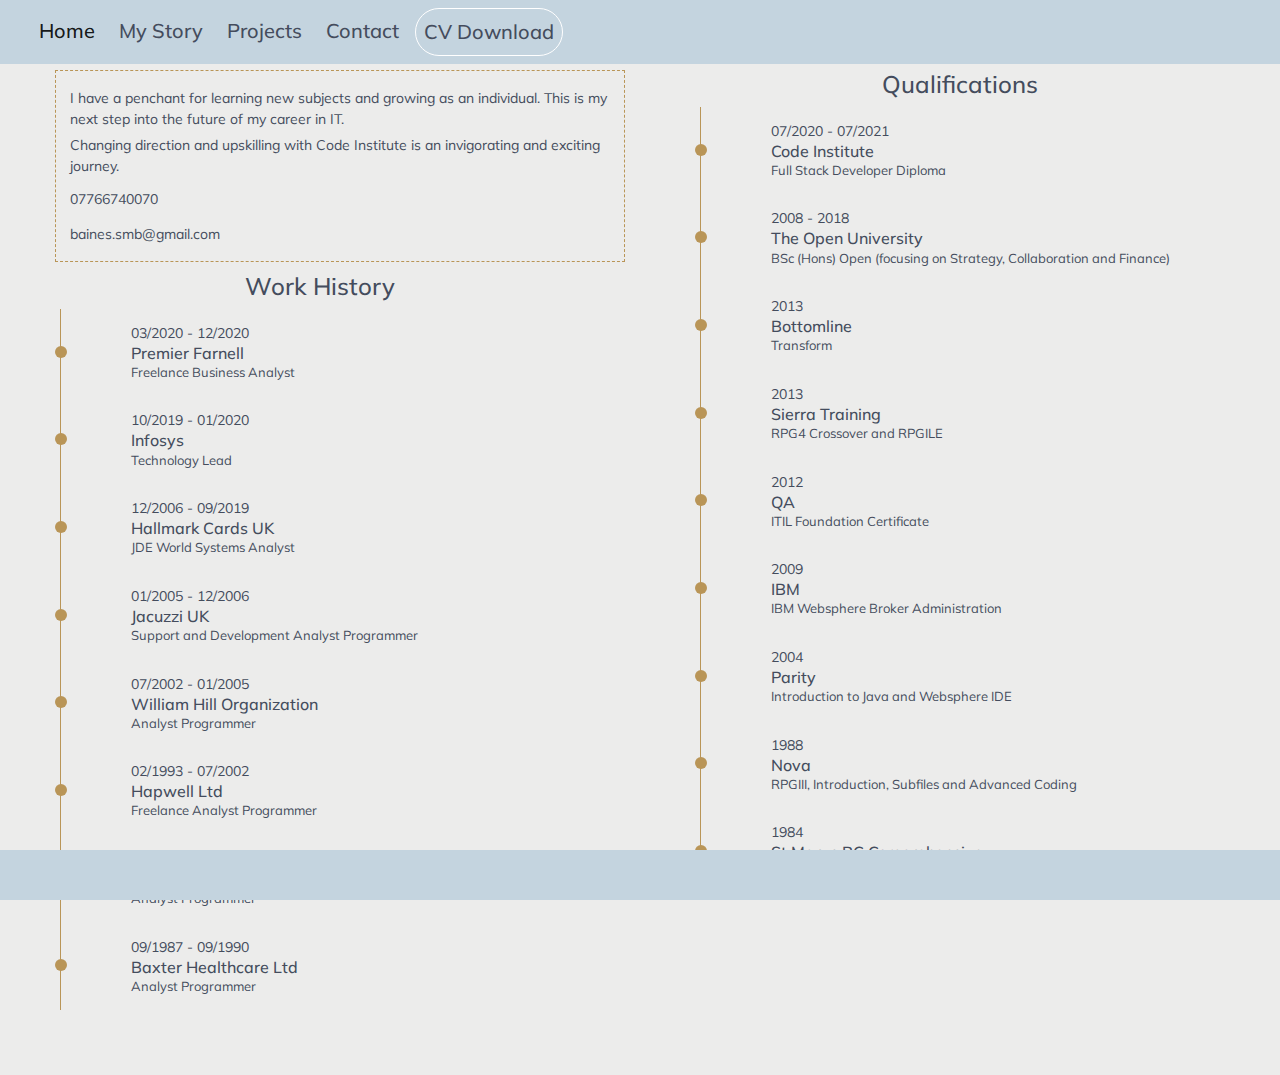
==== commit cef99820: "Fix CV and about page css" ====
--- a/about.html
+++ b/about.html
@@ -1,11 +1,12 @@
 <!DOCTYPE html>
 <html lang="en">
-
 <head>
 	<meta charset="UTF-8" />
     <meta name="Description" content="Siobhan Baines Portfolio.">
 	<meta name="viewport" content="width=device-width, initial-scale=1.0" />
-	<link rel="stylesheet" <script src="https://code.jquery.com/jquery-3.5.1.slim.min.js" 
+	<link rel="stylesheet"
+		href="https://cdnjs.cloudflare.com/ajax/libs/twitter-bootstrap/4.5.2/css/bootstrap.min.css" />
+	<script src="https://code.jquery.com/jquery-3.5.1.slim.min.js"
 		integrity="sha384-DfXdz2htPH0lsSSs5nCTpuj/zy4C+OGpamoFVy38MVBnE+IbbVYUew+OrCXaRkfj" crossorigin="anonymous">
 	</script>
 	<script src="https://cdn.jsdelivr.net/npm/bootstrap@4.5.3/dist/js/bootstrap.bundle.min.js"
@@ -44,7 +45,7 @@
 							<a class="nav-link" href="contact.html">Contact</a>
 						</li>
 						<li class="nav-item mr-2 cv-pdf">
-							<a class="nav-link" href="assets/cv/siobhan_baines_cv.pdf" target="_blank">CV Download</a>
+							<a class="nav-link" href="assets/cv/siobhan-baines-cv.pdf" target="_blank">CV Download</a>
 						</li>
 					</ul>
 				</div>
